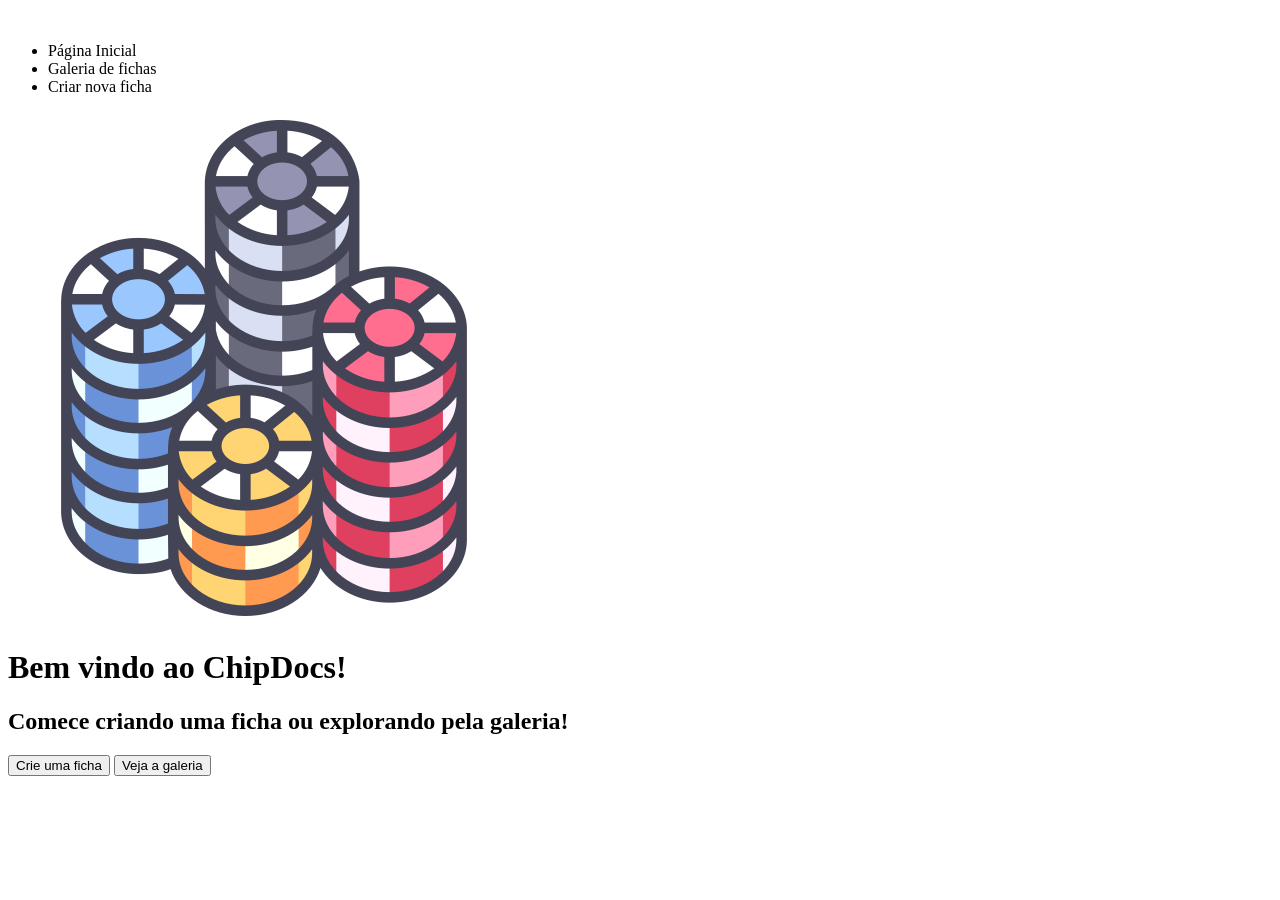
==== index.html @ ce588804 "project: ChipDocs" ====
<!-- Página Inicial-->

<!DOCTYPE html>
<html lang="en">
<head>
    <meta charset="UTF-8">
    <meta name="viewport" content="width=device-width, initial-scale=1.0">
    <title>project: ChipDocs</title>
    <link rel="icon" href="./tokenicon.png">
</head>
<body>
    <header>
        <img src="">
        <ul>
            <li>Página Inicial</li>
            <li>Galeria de fichas</li>
            <li>Criar nova ficha</li>
        </ul>
    </header>
    <main>
        <div>
            <img src="./tokens1.png">
        </div>
        <div>
            <h1>Bem vindo ao <span id="textName">ChipDocs</span>!</h1>
            <h2>Comece criando uma ficha ou explorando pela galeria!</h2>
            <button>Crie uma ficha</button>
            <button>Veja a galeria</button>
        </div>
    </main>
    <footer>

    </footer>
</body>
</html>
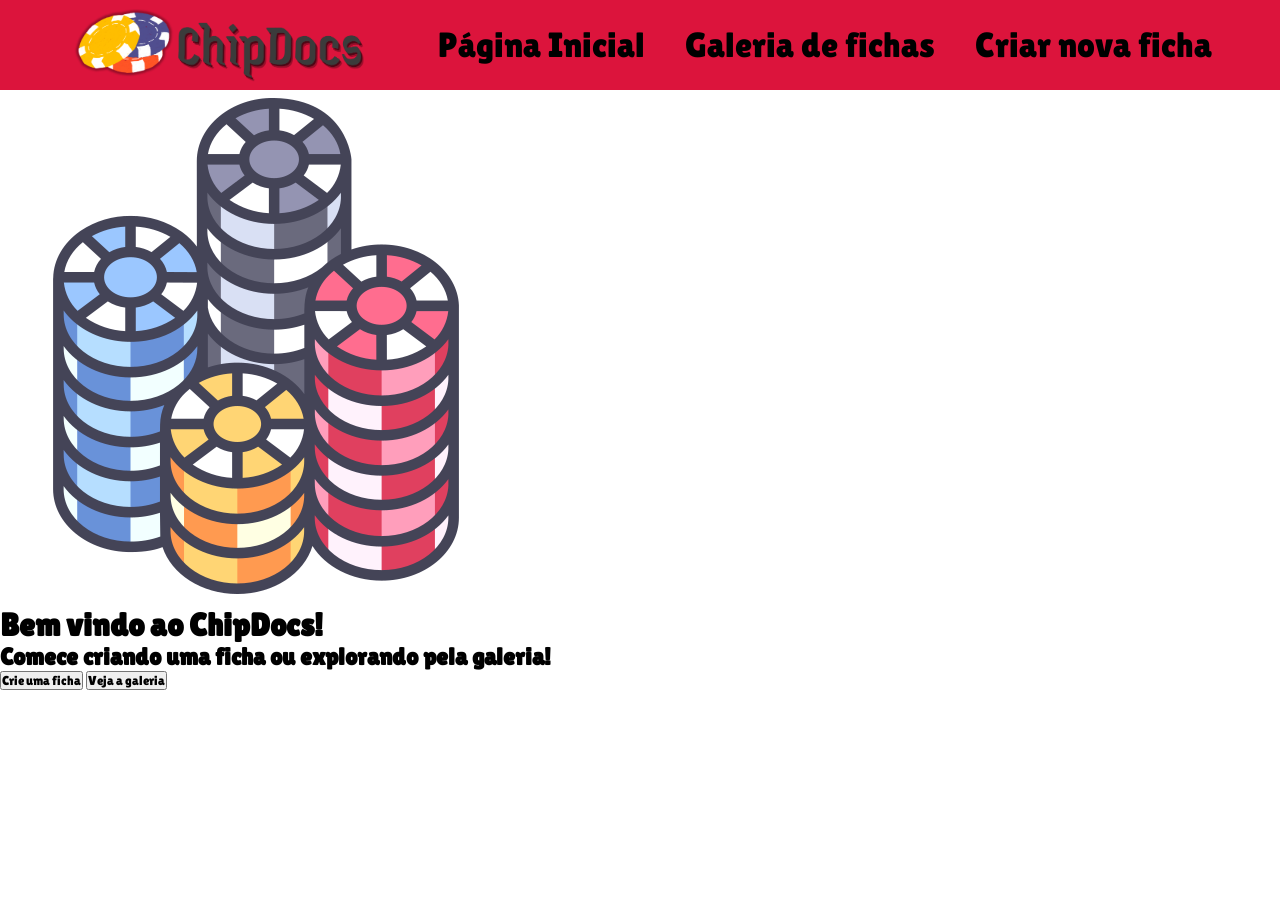
==== commit e613f45e: "Add files via upload" ====
--- a/index.html
+++ b/index.html
@@ -7,15 +7,22 @@
     <meta name="viewport" content="width=device-width, initial-scale=1.0">
     <title>project: ChipDocs</title>
     <link rel="icon" href="./tokenicon.png">
+    <link rel="stylesheet" href="./style.css">
+    <link rel="preconnect" href="https://fonts.googleapis.com">
+    <link rel="preconnect" href="https://fonts.gstatic.com" crossorigin>
+    <link href="https://fonts.googleapis.com/css2?family=Lilita+One&display=swap" rel="stylesheet">
+    
 </head>
 <body>
     <header>
-        <img src="">
-        <ul>
-            <li>Página Inicial</li>
-            <li>Galeria de fichas</li>
-            <li>Criar nova ficha</li>
-        </ul>
+        <img src="./chipdocsLogo.png" id="logo">
+        <nav>
+            <ul id="menu">
+                <li><a href="./index.html">Página Inicial</a></li>
+                <li><a href="./test.html">Galeria de fichas</a></li>
+                <li><a href="./test.html">Criar nova ficha</a></li>
+            </ul>
+        </nav>
     </header>
     <main>
         <div>
--- a/style.css
+++ b/style.css
@@ -0,0 +1,41 @@
+/* Estilização */
+
+* {
+  padding: 0;
+  margin: 0;
+  box-sizing: border-box;
+  font-family: "Lilita One", sans-serif;
+}
+
+.lilita-one-regular {
+  font-family: "Lilita One", sans-serif;
+  font-weight: 400;
+  font-style: normal;
+}
+
+header {
+  height: 10vh;
+  width: 100vw;
+  background-color: crimson;
+  display: flex;
+  justify-content: space-evenly;
+  align-items: center;
+}
+
+#logo {
+  height: 80px;
+  width: auto;
+}
+
+#menu {
+    list-style: none;
+    display: flex;
+    gap: 40px;
+    font-size: 35px;
+}
+
+
+a {
+  text-decoration: none;
+  color: black;
+}
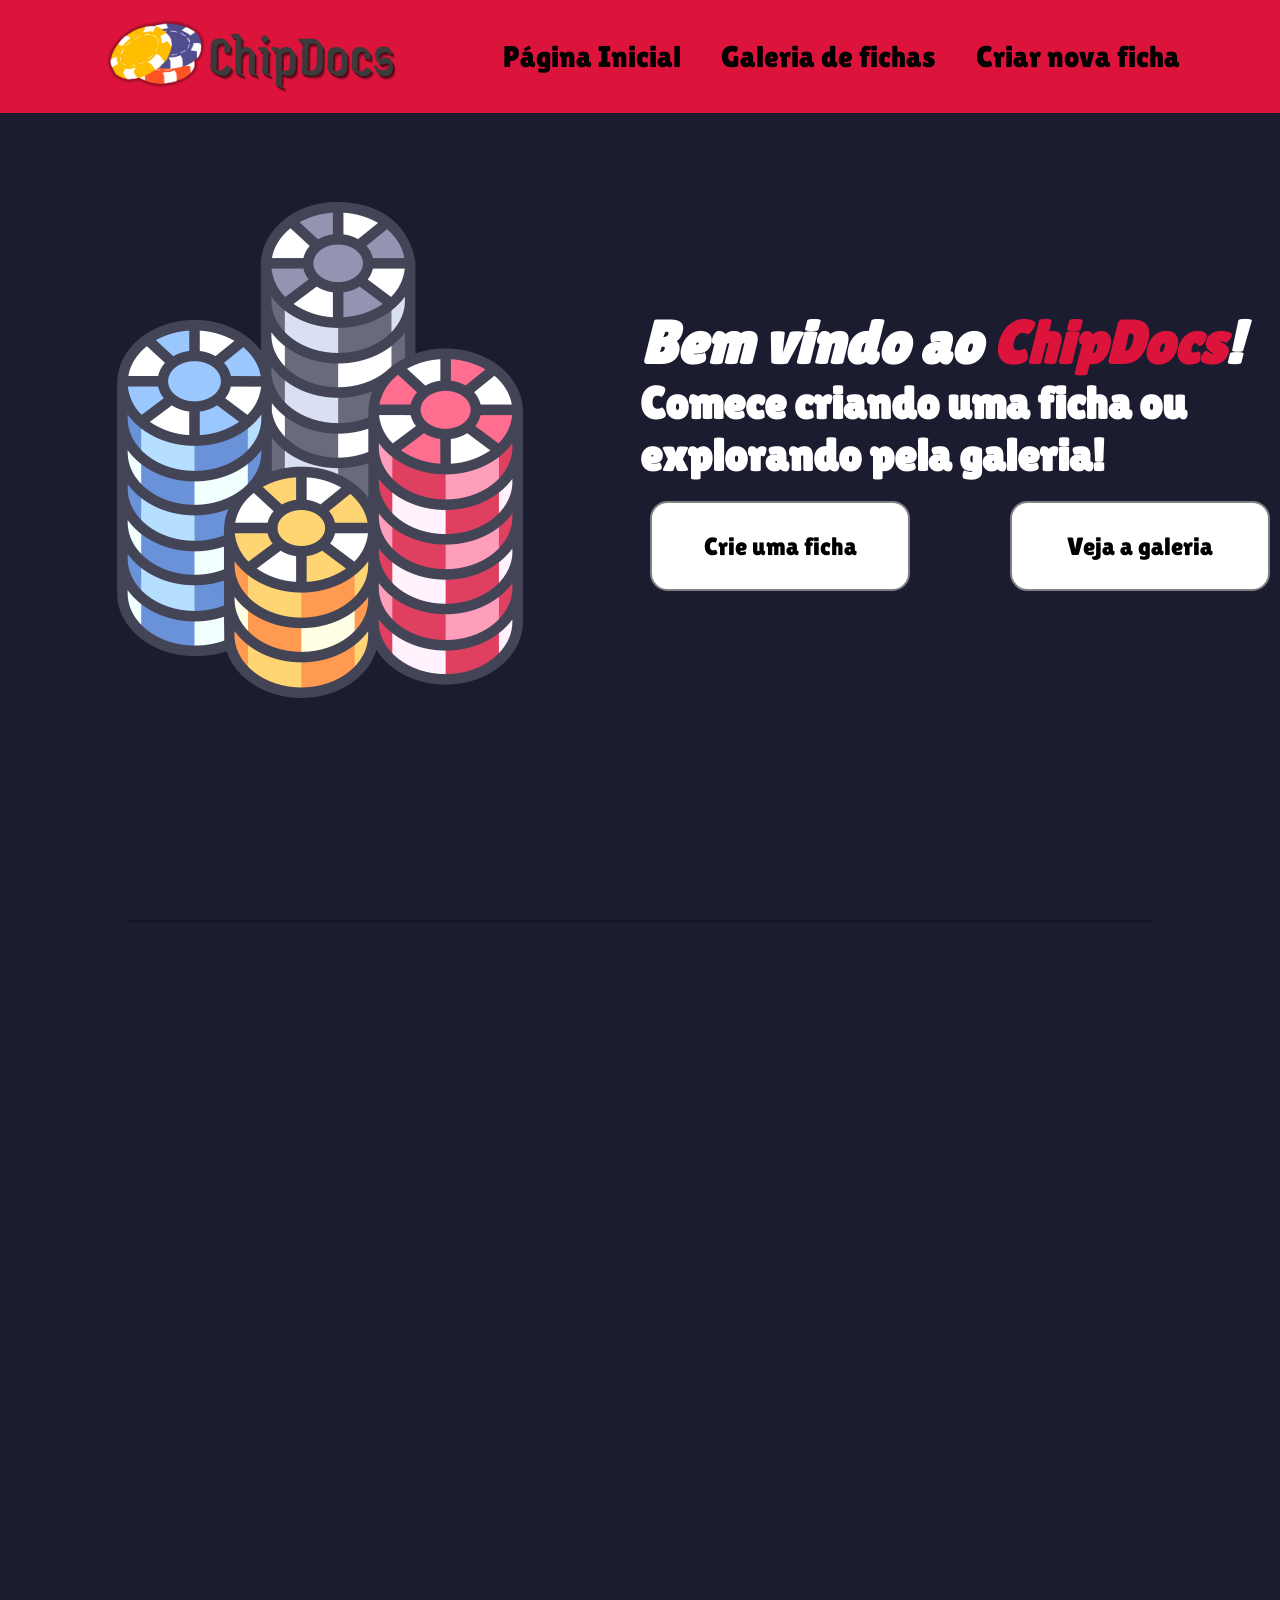
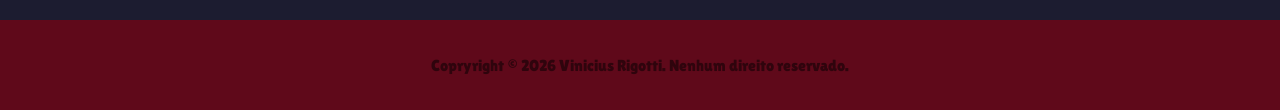
==== commit f9bc3831: "0.2" ====
--- a/index.html
+++ b/index.html
@@ -1,20 +1,33 @@
 <!-- Página Inicial-->
 
+<!-- Geral -->
 <!DOCTYPE html>
-<html lang="en">
+<html lang="pt-BR">
+
 <head>
+
     <meta charset="UTF-8">
     <meta name="viewport" content="width=device-width, initial-scale=1.0">
+
+    <!-- Aba -->
     <title>project: ChipDocs</title>
     <link rel="icon" href="./tokenicon.png">
+
+    <!-- Link com o CSS -->
     <link rel="stylesheet" href="./style.css">
+
+    <!-- Fonte -->
     <link rel="preconnect" href="https://fonts.googleapis.com">
     <link rel="preconnect" href="https://fonts.gstatic.com" crossorigin>
     <link href="https://fonts.googleapis.com/css2?family=Lilita+One&display=swap" rel="stylesheet">
     
 </head>
+
+<!-- Body -->
 <body>
-    <header>
+
+    <!-- Header -->
+    <header class="header">
         <img src="./chipdocsLogo.png" id="logo">
         <nav>
             <ul id="menu">
@@ -24,19 +37,36 @@
             </ul>
         </nav>
     </header>
+
+    <!-- Main -->
     <main>
-        <div>
+        <div id="left">
             <img src="./tokens1.png">
         </div>
-        <div>
-            <h1>Bem vindo ao <span id="textName">ChipDocs</span>!</h1>
-            <h2>Comece criando uma ficha ou explorando pela galeria!</h2>
-            <button>Crie uma ficha</button>
-            <button>Veja a galeria</button>
+        
+        <div id="right">
+            <div id="textIntro">
+                <h1 id="textWelcome">Bem vindo ao <span id="textName">ChipDocs</span>!</h1>
+                <h2 id="textStart">Comece criando uma ficha ou explorando pela galeria!</h2>
+            </div>
+            <div id="buttonsStart">
+                <a href="" class="buttonStart">Crie uma ficha</a>
+                <a href="" class="buttonStart">Veja a galeria</a>
+            </div>
+        </div>
+
+        <div id="bottom">
+            <hr>
         </div>
     </main>
+
+    <!-- Footer -->
     <footer>
+        <p>Copryright © 2026 Vinicius Rigotti. Nenhum direito reservado.</p>
+    </footer>
+    
+    <!-- Link com o JS -->
+    <script type="module" src="./main.js"></script>
 
-    </footer>
 </body>
 </html>
--- a/style.css
+++ b/style.css
@@ -1,5 +1,6 @@
 /* Estilização */
 
+/* Geral */
 * {
   padding: 0;
   margin: 0;
@@ -7,19 +8,27 @@
   font-family: "Lilita One", sans-serif;
 }
 
+/* Fonte */
 .lilita-one-regular {
   font-family: "Lilita One", sans-serif;
   font-weight: 400;
   font-style: normal;
 }
 
+/* Header */
 header {
-  height: 10vh;
+  height: 12.5vh;
   width: 100vw;
   background-color: crimson;
   display: flex;
   justify-content: space-evenly;
   align-items: center;
+  position: fixed;
+  top: 0;
+  left: 0;
+  transition: transform 0.3s ease;
+  z-index: 1000;
+
 }
 
 #logo {
@@ -28,14 +37,116 @@
 }
 
 #menu {
-    list-style: none;
-    display: flex;
-    gap: 40px;
-    font-size: 35px;
+  list-style: none;
+  display: flex;
+  gap: 40px;
+  font-size: 30px;
 }
 
-
-a {
+#menu a {
+  display: inline-block;
   text-decoration: none;
   color: black;
+  transition: all 0.5s ease;
+}
+
+#menu a:hover {
+
+  color: white;
+  transform: scale(1.2);
+  transform: translateY(-4px);
+}
+
+/* Main */
+main {
+  height: 180vh;
+  width: 100vw;
+  display: flex;
+  flex-wrap: wrap;
+  background-color: rgb(28, 28, 48);
+  color: rgb(255, 255, 255);
+}
+
+/* Left */
+#left {
+  height: 100vh;
+  width: 50vw;
+  display: flex;
+  justify-content: center;
+  align-items: center;
+}
+
+/* Right */
+#right {
+  height: 100vh;
+  width: 50vw;
+  display: flex;
+  flex-direction: column;
+  justify-content: center;
+  align-items: center;
+  gap: 20px;
+}
+
+#textIntro {
+  font-size: 30px;
+}
+
+#textWelcome {
+  font-style: italic;
+}
+
+#textName {
+  color: crimson;
+}
+
+#buttonsStart {
+  display: flex;
+  gap: 100px;
+}
+
+.buttonStart {
+  height: 90px;
+  width: 260px;
+  font-size: 25px;
+  background-color: white;
+  display: flex;
+  justify-content: center;
+  align-items: center;
+  border: 2px gray solid;
+  border-radius: 17.5px;
+  cursor: pointer;
+  text-decoration: none;
+  color: black;
+  transition: all 0.5s ease;
+}
+
+.buttonStart:hover {
+  transform: scale(1.1);
+}
+
+/* Bottom */
+#bottom {
+  height: 80vh;
+  width: 100vw;
+  display: flex;
+  justify-content: center;
+}
+
+hr {
+  border: none;
+  height: 2px;
+  width: 80vw;
+  background-color: rgba(0, 0, 0, 0.250);
+  margin: 20px 0;
+}
+
+/* Footer */
+footer {
+  height: 10vh;
+  width: 100vw;
+  background-color: rgb(95, 9, 26);
+  display: flex;
+  justify-content: space-evenly;
+  align-items: center;
+  color: rgba(0, 0, 0, 0.500);
 }
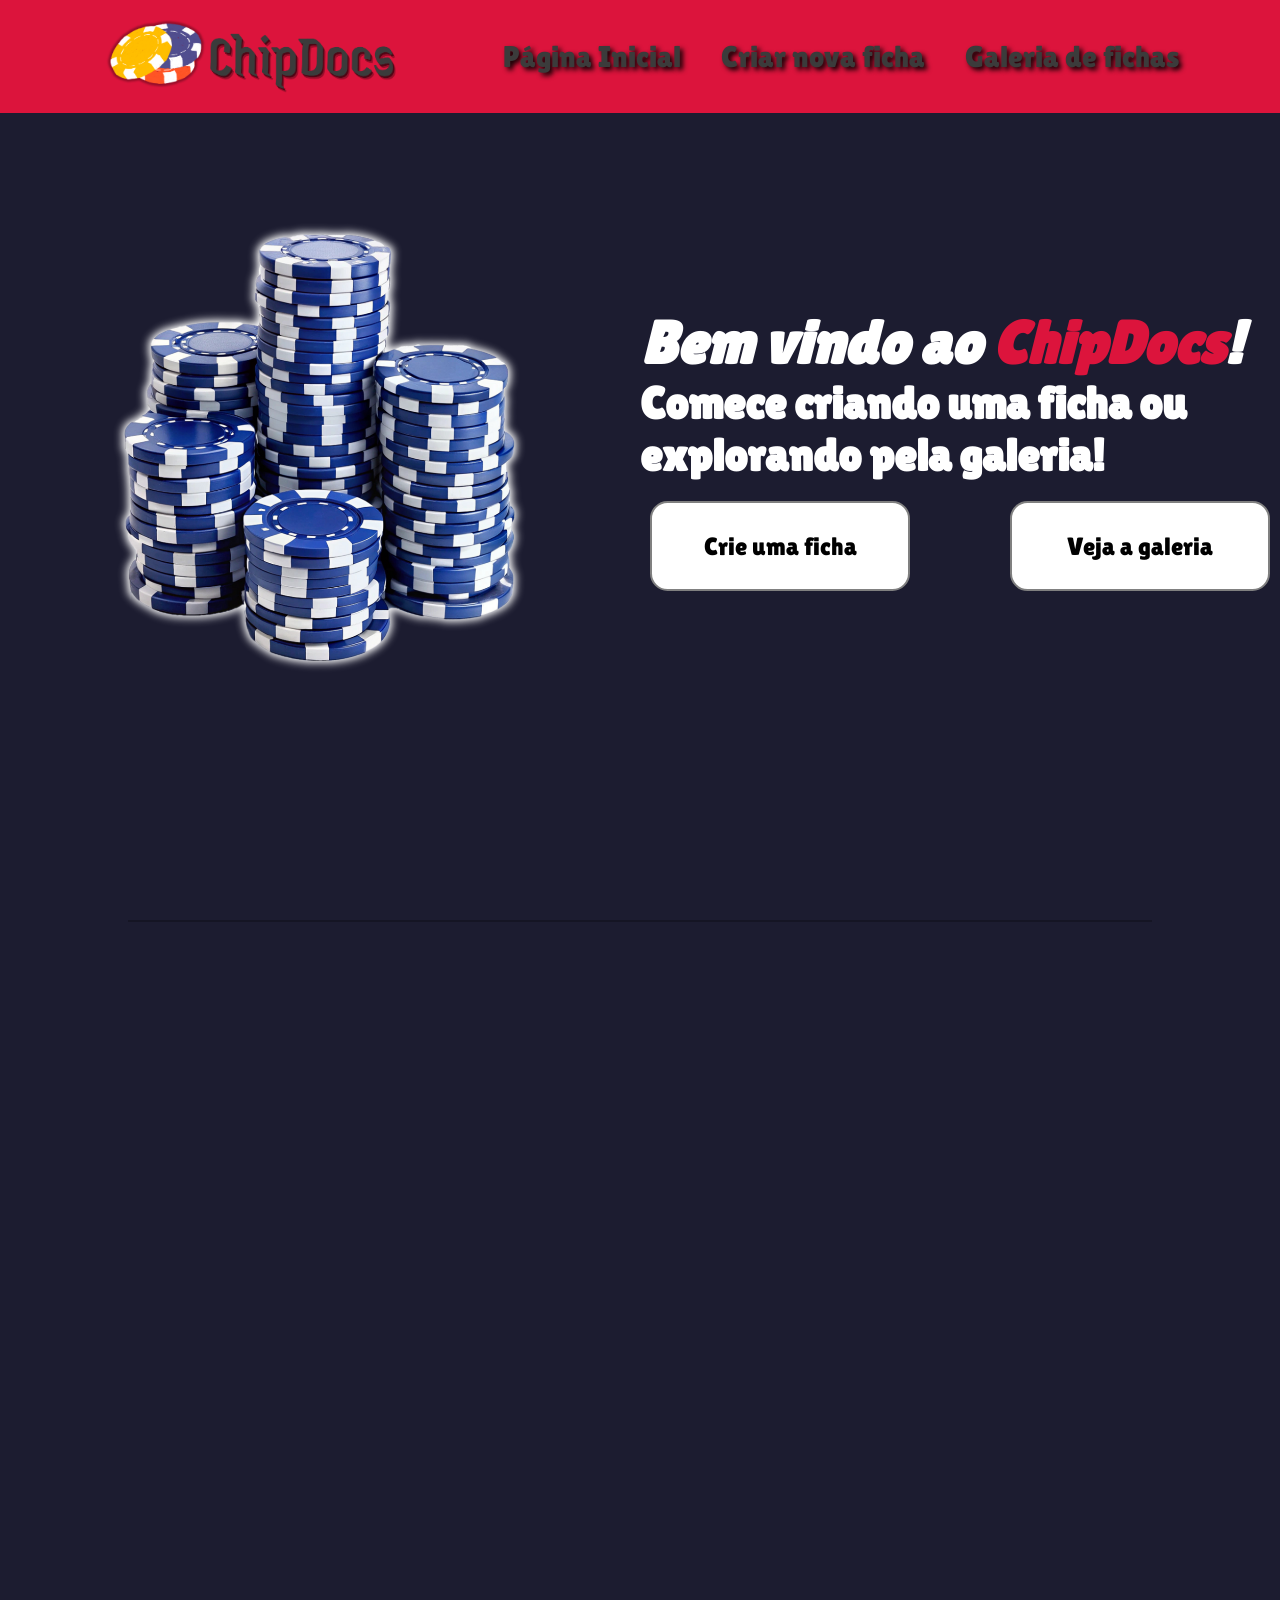
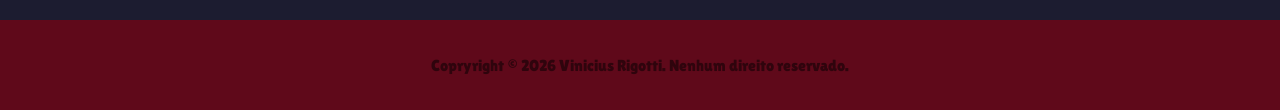
==== commit f0d11e95: "0.35" ====
--- a/index.html
+++ b/index.html
@@ -1,4 +1,4 @@
-<!-- Página Inicial-->
+<!-- Página Inicial -->
 
 <!-- Geral -->
 <!DOCTYPE html>
@@ -10,7 +10,7 @@
     <meta name="viewport" content="width=device-width, initial-scale=1.0">
 
     <!-- Aba -->
-    <title>project: ChipDocs</title>
+    <title>ChipDocs - Página Inicial</title>
     <link rel="icon" href="./tokenicon.png">
 
     <!-- Link com o CSS -->
@@ -32,16 +32,16 @@
         <nav>
             <ul id="menu">
                 <li><a href="./index.html">Página Inicial</a></li>
-                <li><a href="./test.html">Galeria de fichas</a></li>
-                <li><a href="./test.html">Criar nova ficha</a></li>
+                <li><a href="./create.html">Criar nova ficha</a></li>
+                <li><a href="./gallery.html">Galeria de fichas</a></li>
             </ul>
         </nav>
     </header>
 
     <!-- Main -->
-    <main>
+    <main class="homeMain">
         <div id="left">
-            <img src="./tokens1.png">
+            <img src="./tokens1.png" id="imageHome">
         </div>
         
         <div id="right">
@@ -50,8 +50,8 @@
                 <h2 id="textStart">Comece criando uma ficha ou explorando pela galeria!</h2>
             </div>
             <div id="buttonsStart">
-                <a href="" class="buttonStart">Crie uma ficha</a>
-                <a href="" class="buttonStart">Veja a galeria</a>
+                <a href="./create.html" class="buttonStart">Crie uma ficha</a>
+                <a href="./gallery.html" class="buttonStart">Veja a galeria</a>
             </div>
         </div>
 
--- a/style.css
+++ b/style.css
@@ -28,7 +28,6 @@
   left: 0;
   transition: transform 0.3s ease;
   z-index: 1000;
-
 }
 
 #logo {
@@ -46,25 +45,38 @@
 #menu a {
   display: inline-block;
   text-decoration: none;
-  color: black;
+  color: #3b3b3b;
   transition: all 0.5s ease;
+  text-shadow: 3px 3px 5px rgba(0, 0, 0, 0.95);
 }
 
 #menu a:hover {
-
   color: white;
   transform: scale(1.2);
   transform: translateY(-4px);
 }
 
+/* Footer */
+footer {
+  height: 10vh;
+  width: 100vw;
+  background-color: rgb(95, 9, 26);
+  display: flex;
+  justify-content: space-evenly;
+  align-items: center;
+  color: rgba(0, 0, 0, 0.5);
+}
+
+/* Página Inicial */
+
 /* Main */
-main {
+.homeMain {
   height: 180vh;
   width: 100vw;
   display: flex;
   flex-wrap: wrap;
   background-color: rgb(28, 28, 48);
-  color: rgb(255, 255, 255);
+  color: white;
 }
 
 /* Left */
@@ -76,6 +88,11 @@
   align-items: center;
 }
 
+#imageHome {
+  height: 500px;
+  width: auto;
+}
+
 /* Right */
 #right {
   height: 100vh;
@@ -96,7 +113,7 @@
 }
 
 #textName {
-  color: crimson;
+  color: #dc143c;
 }
 
 #buttonsStart {
@@ -122,6 +139,7 @@
 
 .buttonStart:hover {
   transform: scale(1.1);
+  border-color: crimson;
 }
 
 /* Bottom */
@@ -136,17 +154,107 @@
   border: none;
   height: 2px;
   width: 80vw;
-  background-color: rgba(0, 0, 0, 0.250);
+  background-color: rgba(0, 0, 0, 0.25);
   margin: 20px 0;
 }
 
-/* Footer */
-footer {
-  height: 10vh;
-  width: 100vw;
-  background-color: rgb(95, 9, 26);
-  display: flex;
-  justify-content: space-evenly;
-  align-items: center;
-  color: rgba(0, 0, 0, 0.500);
+/* Criar Ficha */
+
+/* Main */
+
+.createMain {
+  min-height: 150vh;
+  width: 100vw;
+  display: flex;
+  flex-direction: column;
+  justify-content: center;
+  align-items: center;
+  background-color: rgb(28, 28, 48);
+  color: white;
+}
+
+#createContainer {
+  width: 100%;
+  display: flex;
+  flex-direction: column;
+  justify-content: center;
+  align-items: center;
+  gap: 30px;
+  padding: 150px 20px 50px;
+}
+
+#imageToken {
+  height: 150px;
+  width: auto;
+}
+
+#titleInput {
+  width: 40vw;
+  padding: 15px;
+  font-size: 25px;
+  border: 3px solid gray;
+  border-radius: 10px;
+  outline: none;
+}
+
+#titleInput:focus {
+  border-color: crimson;
+}
+
+#editor {
+  width: 40vw;
+  height: 500px;
+  padding: 20px;
+  color: black;
+  background-color: white;
+  border: 3px solid gray;
+  border-radius: 10px;
+  outline: none;
+  overflow-y: auto;
+  overflow-x: hidden;
+  overflow-wrap: break-word;
+  white-space: pre-wrap;
+}
+
+#editor:focus {
+  border-color: crimson;
+}
+
+#editor.empty::before {
+  content: attr(data-placeholder);
+  color: gray;
+}
+
+#buttonSave {
+  height: 90px;
+  width: 260px;
+  font-size: 25px;
+  background-color: white;
+  display: flex;
+  justify-content: center;
+  align-items: center;
+  border: 2px gray solid;
+  border-radius: 17.5px;
+  cursor: pointer;
+  text-decoration: none;
+  color: black;
+  transition: all 0.5s ease;
+}
+
+#buttonSave:hover {
+  transform: scale(1.1);
+  border-color: crimson;
+}
+
+/* Galeria */
+
+/* Main */
+
+.galleryMain {
+  height: 90vh;
+  width: 100vw;
+  display: flex;
+  flex-wrap: wrap;
+  background-color: rgb(28, 28, 48);
+  color: white;
 }
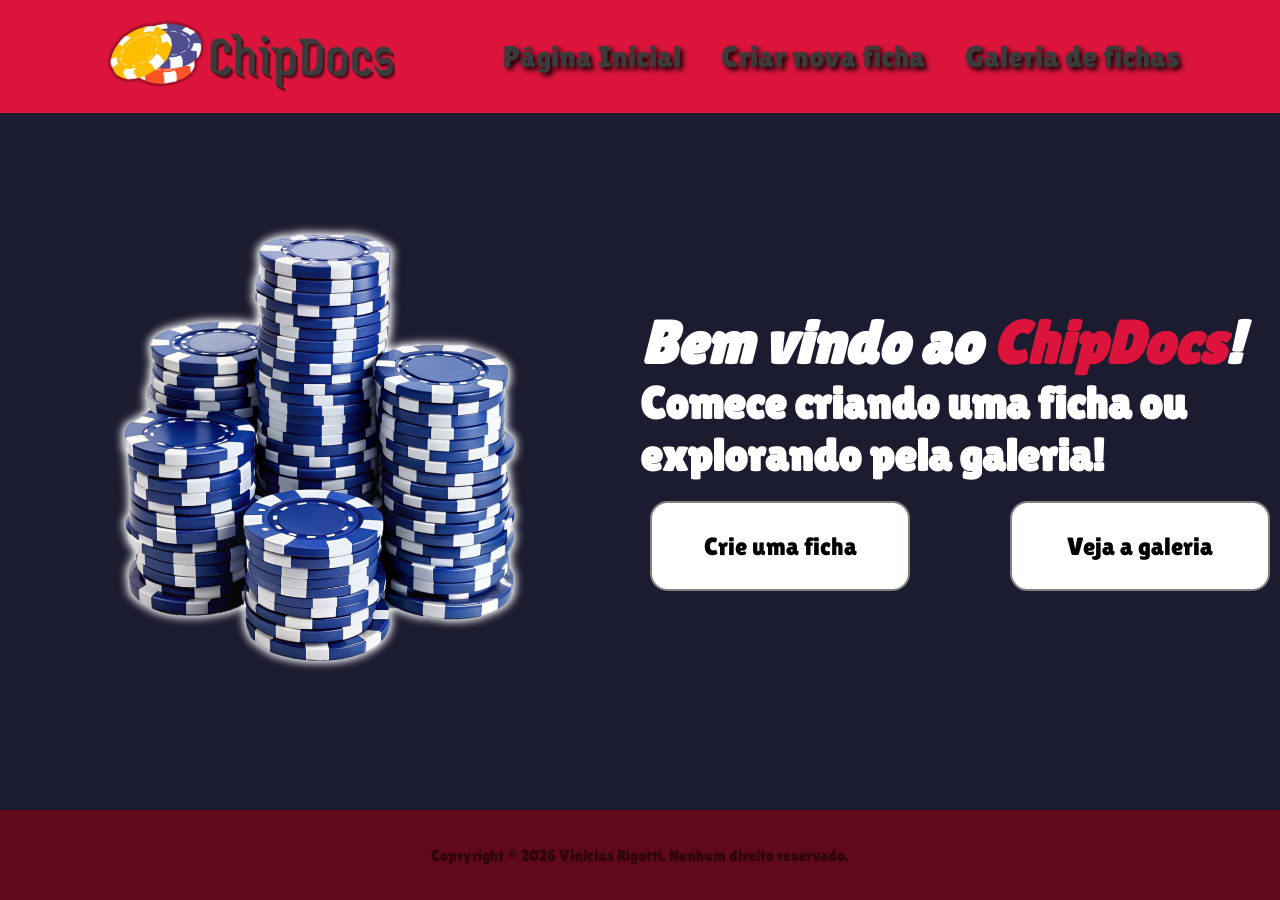
==== commit 79a7c34c: "0.4" ====
--- a/index.html
+++ b/index.html
@@ -54,10 +54,6 @@
                 <a href="./gallery.html" class="buttonStart">Veja a galeria</a>
             </div>
         </div>
-
-        <div id="bottom">
-            <hr>
-        </div>
     </main>
 
     <!-- Footer -->
--- a/style.css
+++ b/style.css
@@ -71,7 +71,7 @@
 
 /* Main */
 .homeMain {
-  height: 180vh;
+  height: 90vh;
   width: 100vw;
   display: flex;
   flex-wrap: wrap;
@@ -140,22 +140,6 @@
 .buttonStart:hover {
   transform: scale(1.1);
   border-color: crimson;
-}
-
-/* Bottom */
-#bottom {
-  height: 80vh;
-  width: 100vw;
-  display: flex;
-  justify-content: center;
-}
-
-hr {
-  border: none;
-  height: 2px;
-  width: 80vw;
-  background-color: rgba(0, 0, 0, 0.25);
-  margin: 20px 0;
 }
 
 /* Criar Ficha */
@@ -220,9 +204,9 @@
   border-color: crimson;
 }
 
-#editor.empty::before {
-  content: attr(data-placeholder);
-  color: gray;
+#editor:empty::before {
+    content: attr(data-placeholder);
+    color: gray;
 }
 
 #buttonSave {
@@ -255,6 +239,42 @@
   width: 100vw;
   display: flex;
   flex-wrap: wrap;
+  justify-content: center;
+  align-items: center;
   background-color: rgb(28, 28, 48);
   color: white;
+  padding-top: 5%;
+}
+
+#galleryContainer {
+  height: 70vh;
+  width: 60vw;
+  background-color: white;
+  color: black;
+  border: 3px solid gray;
+  border-radius: 10px;
+  display: flex;
+  flex-wrap: wrap;
+  gap: 40px;
+  padding: 10px;
+  overflow-y: auto;
+  overflow-x: hidden;
+  overflow-wrap: break-word;
+  white-space: pre-wrap;
+}
+
+#ficha {
+  height: 213px;
+  width: 194px;
+  background-color: lightgray;
+  border: 5px solid gray;
+  border-radius: 10px;
+  padding: 10px;
+  display: flex;
+  flex-direction: column;
+  font-size: 15px;
+  overflow-y: auto;
+  overflow-x: hidden;
+  overflow-wrap: break-word;
+  white-space: pre-wrap;
 }
